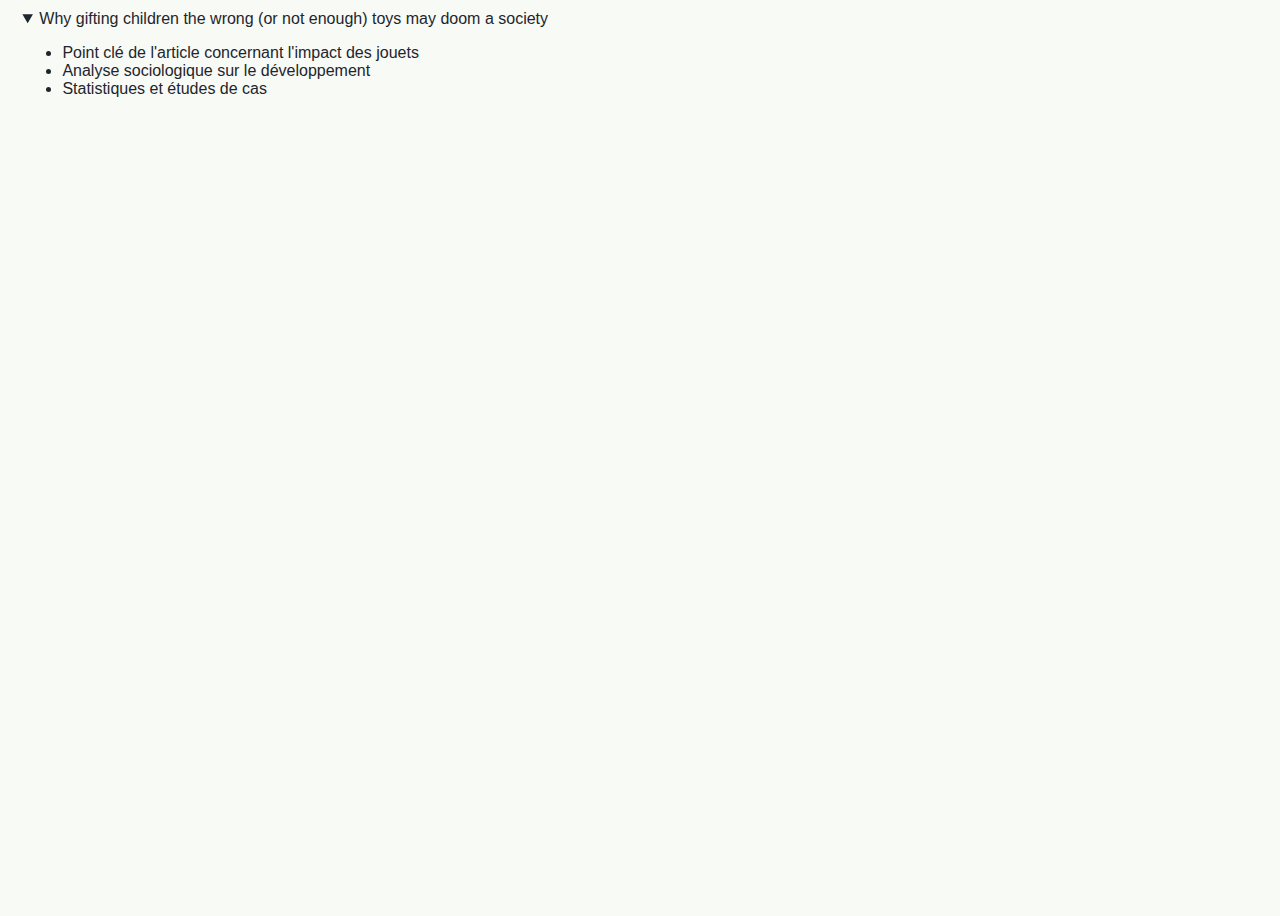
==== blog/blog.html @ b16696b6 "deux nouvelles pages" ====
<html lang="en">
<head>
    <meta charset="UTF-8">
    <meta http-equiv="X-UA-Compatible" content="IE=edge">
    <meta name="viewport" content="width=device-width, initial-scale=1.0">
    <link rel="stylesheet" href="../stylesheet.css"> 
    <link rel="icon" href="../hame.png">
    
    <title>loup</title>
</head>
<body>
<!--------- body -------->
<details open="">
    <summary>Why gifting children the wrong (or not enough) toys may doom a society</summary>

    <ul>
        <li>Point clé de l'article concernant l'impact des jouets</li>
        <li>Analyse sociologique sur le développement</li>
        <li>Statistiques et études de cas</li>
    </ul>

  </details>


<!--------- footer -------->

<br>
<footer>
</footer>


  <script src="../js/myscripts.js"></script>
  <script src="../js/new.js"></script>

</body>
</html>
---- stylesheet.css ----
html {
    font-family: menlo, sans-serif;
    padding-left: 1%;
    color:#1d262e;
}

h3 {
  text-decoration: underline;
}

p {
  letter-spacing: -0.5px;
}

::-moz-selection { /* Code for Firefox */

    background: yellow;
  }
  
  ::selection {

    background: yellow;
  }

ol{
    list-style: decimal-leading-zero;
  }


body {
  background-color: #F8FAF5;
  height: 100vh;
}


/* cursor */
.circle {
  height: 24px;
  width: 24px;
  border-radius: 24px;
  background-color: #F8FAF5;

  position: fixed; 
  top: 0;
  left: 0;
  pointer-events: none;
  z-index: 99999999; /* so that it stays on top of all other elements */
}
.cursor {
  cursor: none;
  color: #11181C;
  pointer-events: none;
  position: fixed;
  display: block;
  border-radius: 0;
  
  mix-blend-mode: difference;
  top: 0;
  left: 0;
  z-index: 9999999999999999;  
  
}

/* overlay pour les angles courbés de photos */


.overlay {
  border-radius: 20%;
}

.overlay2 {
  border-radius: 40%;
}

.overlay3 {
  border-radius: 50px;
}

details[open] {
  padding: 0.1em;
  padding-bottom: 3%;
}




.center {
  display: block;
  margin-left: auto;
  margin-right: auto;
  width: 50%;
}



#output{
  /* The command I know best. */
  text-transform:uppercase;
  color:#fdf6f0;
  font-size:6em;
  font-weight:bold;
  text-align:left;

}


.container {
  display: flex;
  flex-wrap: wrap;
}

/* Style par défaut pour mobile (1 colonne) */
.column {
  flex: 1 1 100%; /* chaque colonne occupe 100% de l'espace */
}

/* Style pour les écrans d’ordinateur (3 colonnes) */
@media (min-width: 768px) {
  .column {
      flex: 1 1 33.33%; /* chaque colonne occupe environ 1/3 de l'espace */
  }
}


#animated-title {
  overflow: hidden;
  white-space: nowrap;
}
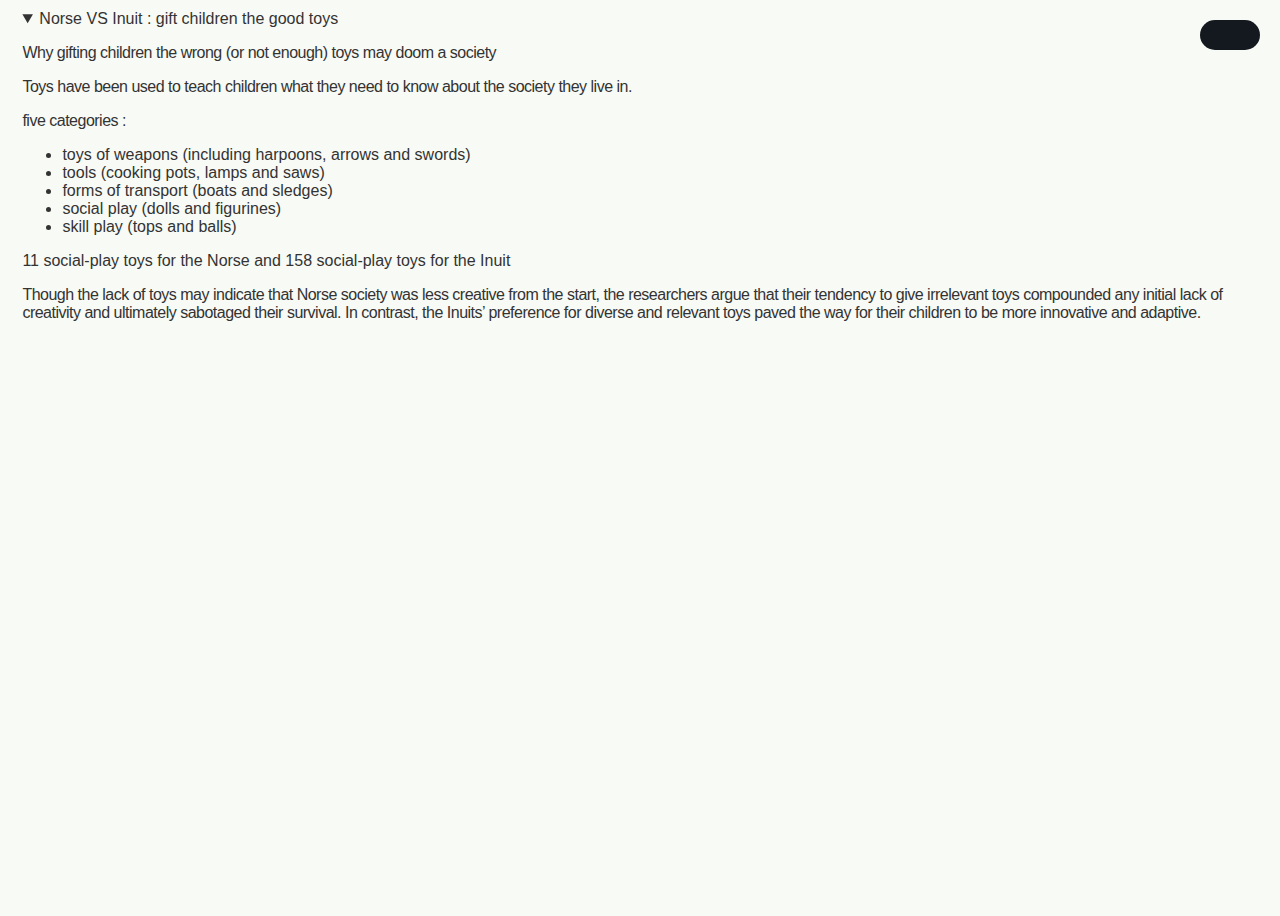
==== commit cc1d021c: "msg" ====
--- a/blog/blog.html
+++ b/blog/blog.html
@@ -10,15 +10,138 @@
 </head>
 <body>
 <!--------- body -------->
+<!----- MODE SOMBRE -->
+<button id="darkModeToggle" class="dark-mode-toggle">
+    <span class="sun"><i class="fas fa-sun"></i></span>
+    <span class="moon"><i class="fas fa-moon"></i></span>
+  </button>
+<style>
+    :root {
+        --bg-color: #F8FAF5;
+        --text-color: #333333;
+      }
+      
+      body {
+        background-color: var(--bg-color);
+        color: var(--text-color);
+        transition: background-color 0.3s ease, color 0.3s ease;
+      }
+      
+      body.dark-mode {
+        --bg-color: #1d262e;
+        --text-color: #ebeee1;
+      }
+      
+      .dark-mode-toggle {
+        background-color: #13191e;
+        border: none;
+        border-radius: 30px;
+        cursor: pointer;
+        display: flex;
+        align-items: center;
+        justify-content: space-between;
+        padding: 5px;
+        position: fixed;
+        top: 20px;
+        right: 20px;
+        width: 60px;
+        height: 30px;
+        transition: background-color 0.3s ease;
+      }
+      
+      .dark-mode-toggle .sun,
+      .dark-mode-toggle .moon {
+        width: 20px;
+        height: 20px;
+        display: flex;
+        align-items: center;
+        justify-content: center;
+      }
+      
+      .dark-mode-toggle .sun {
+        color: #f39c12;
+      }
+      
+      .dark-mode-toggle .moon {
+        color: #20507a;
+      }
+      
+      body.dark-mode .dark-mode-toggle {
+        background-color: #13191e;
+      }
+      
+      body.dark-mode .dark-mode-toggle .sun {
+        color: #f1c40f;
+      }
+      
+      body.dark-mode .dark-mode-toggle .moon {
+        color: #ecf0f1;
+      }
+</style>
+
+<script>
+    document.addEventListener('DOMContentLoaded', () => {
+        const darkModeToggle = document.getElementById('darkModeToggle');
+        const body = document.body;
+      
+        darkModeToggle.addEventListener('click', () => {
+          body.classList.toggle('dark-mode');
+          localStorage.setItem('darkMode', body.classList.contains('dark-mode'));
+        });
+      
+        // Check for saved dark mode preference
+        if (localStorage.getItem('darkMode') === 'true') {
+          body.classList.add('dark-mode');
+        }
+      });
+</script>
+
+<style>
+    /* Curseur personnalisé pour le mode clair */
+body {
+    cursor: url('data:image/svg+xml;utf8,<svg xmlns="http://www.w3.org/2000/svg" width="40" height="40" viewBox="0 0 40 40"><circle cx="20" cy="20" r="18" fill="none" stroke="%23333333" stroke-width="2"/><circle cx="20" cy="20" r="3" fill="%23333333"/></svg>') 20 20, auto;
+  }
+  
+  /* Curseur personnalisé pour le mode sombre */
+  body.dark-mode {
+    cursor: url('data:image/svg+xml;utf8,<svg xmlns="http://www.w3.org/2000/svg" width="40" height="40" viewBox="0 0 40 40"><circle cx="20" cy="20" r="18" fill="none" stroke="%23ffffff" stroke-width="2"/><circle cx="20" cy="20" r="3" fill="%23ffffff"/></svg>') 20 20, auto;
+  }
+  
+  /* Style du curseur au survol des éléments cliquables */
+  a, button, [role="button"], input[type="submit"], input[type="button"], input[type="reset"] {
+    cursor: url('data:image/svg+xml;utf8,<svg xmlns="http://www.w3.org/2000/svg" width="40" height="40" viewBox="0 0 40 40"><circle cx="20" cy="20" r="18" fill="none" stroke="%23ff6b6b" stroke-width="2"/><circle cx="20" cy="20" r="3" fill="%23ff6b6b"/></svg>') 20 20, pointer;
+  }
+
+
+</style>
+
+
+<!------ -->
 <details open="">
-    <summary>Why gifting children the wrong (or not enough) toys may doom a society</summary>
+    <summary>Norse VS Inuit : gift children the good toys</summary>
 
+        <p>Why gifting children the wrong (or not enough) toys may doom a society</p>
+        <p>Toys have been used to teach children what they need to know about the society they live in.</p>
+        <p>five categories :</p>
     <ul>
-        <li>Point clé de l'article concernant l'impact des jouets</li>
-        <li>Analyse sociologique sur le développement</li>
-        <li>Statistiques et études de cas</li>
+        <li>toys of weapons (including harpoons, arrows and swords)</li>
+        <li>tools (cooking pots, lamps and saws)</li>
+        <li>forms of transport (boats and sledges)</li>
+        <li>social play (dolls and figurines)</li>
+        <li>skill play (tops and balls)</li>
+        
     </ul>
 
+
+
+    
+    11 social-play toys for the Norse and 158 social-play toys for the Inuit
+    
+    <p>Though the lack of toys may indicate that Norse society was less creative from the start,
+    the researchers argue that their tendency to give irrelevant toys compounded any initial 
+    lack of creativity and ultimately sabotaged their survival. In contrast, the Inuits’ preference 
+    for diverse and relevant toys paved the way for their children to be more innovative and adaptive. </p>
+    
   </details>
 
 
